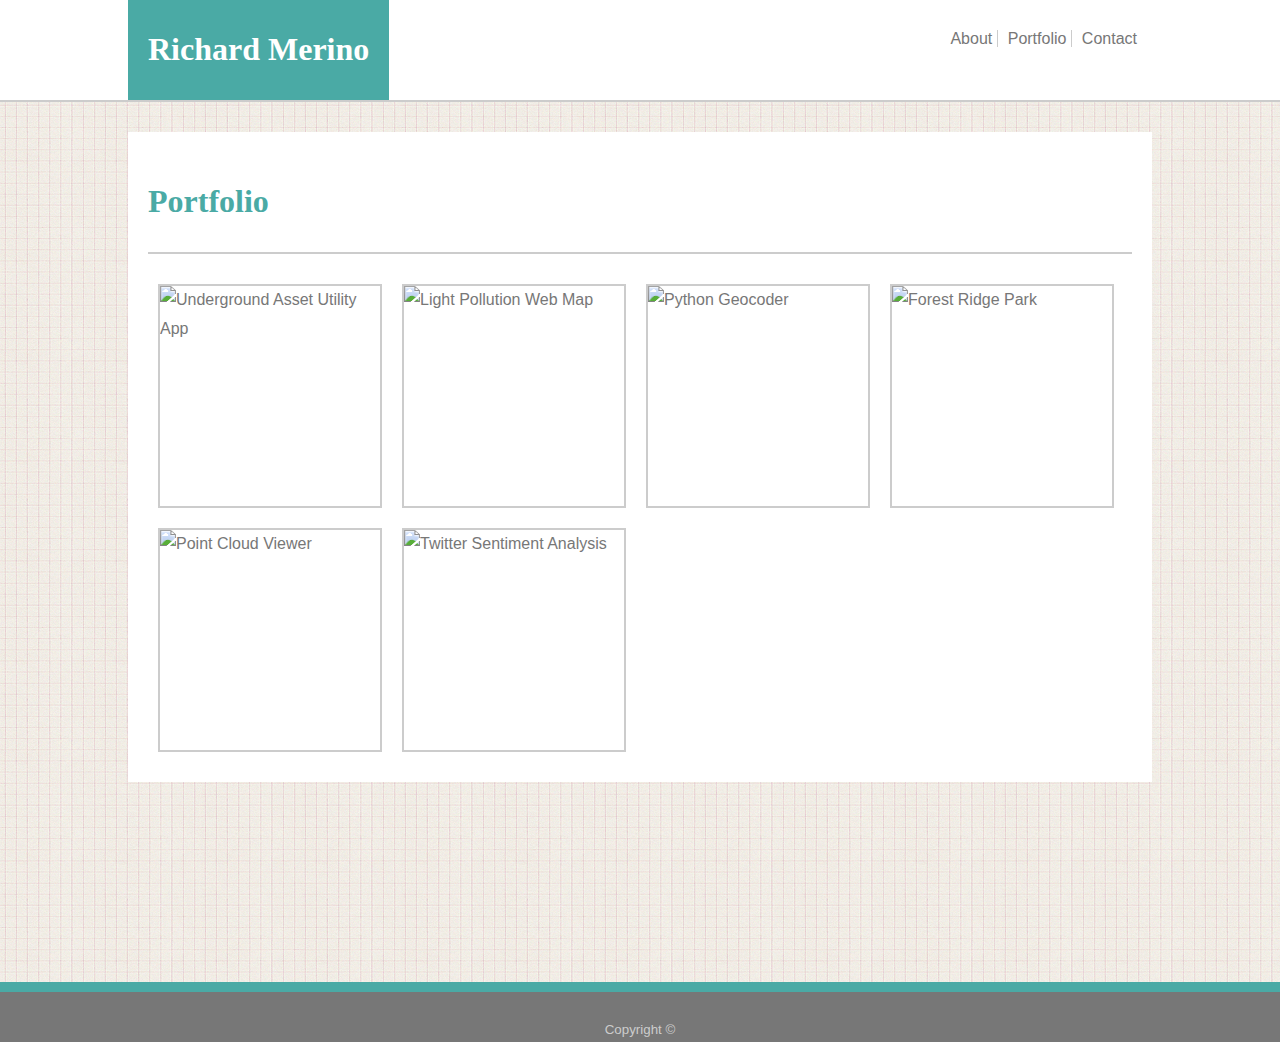
==== portfolio.html @ 3d3dd06a "structured portfolio.html, needs images and links" ====
<!DOCTYPE html>
<html lang="en">
<head>
    <meta charset="UTF-8">
    <meta name="viewport" content="width=device-width, initial-scale=1.0">
    <meta http-equiv="X-UA-Compatible" content="ie=edge">
    <link rel="stylesheet" href="assets/css/style.css">
    <title>Portfolio</title>
</head>
<body>
         <nav>
            <header id="name-logo">
                <h1>Richard Merino</h1>
            </header>
            <section id="links">
                <a class="pipe" href="index.html">About</a>   
                <a class= "pipe" href="portfolio.html">Portfolio</a>   
                <a href="contact.html">Contact</a>   
            </section>
        </nav>
    <div class="wrapper">
        <div class="container">
            <section id="about-me">
                <h1>Portfolio</h1>
            </section>

<!-- Don't touch above! -->
            <!-- SET P ITEMS TO RELATIVE -->
            <!-- first porfolio item -->
            <div class="img-container">
                <a href="">
                <img src="" alt="Underground Asset Utility App" height="224px" width="224px"></div>
                <div class="img-banner"></div>
                </a>
            <!-- second porfolio item -->
            <div class="img-container">
                    <a href="">
                    <img src="" alt="Light Pollution Web Map" height="224px" width="224px"></div>
                    <div class="img-banner"></div>
                    </a>
            <!-- third porfolio item -->
            <div class="img-container">
                    <a href="">
                    <img src="" alt="Python Geocoder" height="224px" width="224px"></div>
                    <div class="img-banner"></div>
                    </a>
            <!-- fourth porfolio item -->
            <div class="img-container">
                    <a href="">
                    <img src="" alt="Forest Ridge Park" height="224px" width="224px"></div>
                    <div class="img-banner"></div>
                    </a>
            <!-- fifth porfolio item -->
            <div class="img-container">
                    <a href="">
                    <img src="" alt="Point Cloud Viewer" height="224px" width="224px"></div>
                    <div class="img-banner"></div>
                    </a>
            <!-- sixth porfolio item -->
            <div class="img-container">
                    <a href="">
                    <img src="" alt="Twitter Sentiment Analysis" height="224px" width="224px"></div>
                    <div class="img-banner"></div>
                    </a>
                
<!-- Don't touch below! -->
         </div>
         <div class="push"> </div>
    </div>

    <div class="footer">
            <div id="copyright"> Copyright ©</div>
    </div>
</body>
</html>
---- assets/css/style.css ----
* {box-sizing: border-box;}
html {height: 100%; margin: 0;}

a {
    color: #777777;
    text-decoration: none;
}

h1 {
    font-family: 'Georgia', Times, Times New Roman, serif;
}

body {
    height: 100%;
    margin:0;
    font-family: 'Arial', 'Helvetica Neue', Helvetica, sans-serif;
    color: #777777;
    background-image: url("../images/background.png");
}

nav {
    background-color: white;
    border-bottom: #cccccc solid 2px;
    width: 100%;
    margin: 0;
    overflow: auto;
}

header {
    background-color: #4aaaa5;
    color: white;
    float: left;
    padding: 10px 20px;
    margin-left: 10%;
}

#links {
    float: right;
    margin: 20px;
    padding: 10px;
    margin-right: 10%;
 
}

#links a {
    padding: 0 5px;
}

.pipe {
    border-right: #cccccc 1px solid;
}

.wrapper {
    min-height: 100%;
    margin-bottom: -50px;
}

img {
    float: left;
    border: #cccccc solid 2px;
    margin-right: 20px;
}

.container {
    margin: 30px 10%;
    background-color: white;
    padding: 20px;
    overflow: auto;
    line-height: 1.8;  
}

.footer {
    width: 100%;
    background-color: #4aaaa5;
    height: 60px;
    position: relative;
}

.footer,
.push {
    height: 60px;
}

#copyright {
    text-align: center;
    background-color: #777777;
    display: block;
    color: #cccccc;
    padding-top: 30px;
    padding-bottom: 5px;
    width: 100%;
    position: absolute;
    bottom: 0;
    margin: 0;
    font-size: 10pt;    
}

#about-me {
    color: #4aaaa5;
    border-bottom: #cccccc 2px solid;
    margin-bottom: 20px;

}

/* PORTFOLIO PAGE TARGETED */

.img-container {
    /* border-bottom: red 10px solid; */
    float: left;
    overflow: auto;
    width: 224px;
    margin: 10px;
    position: relative;
}
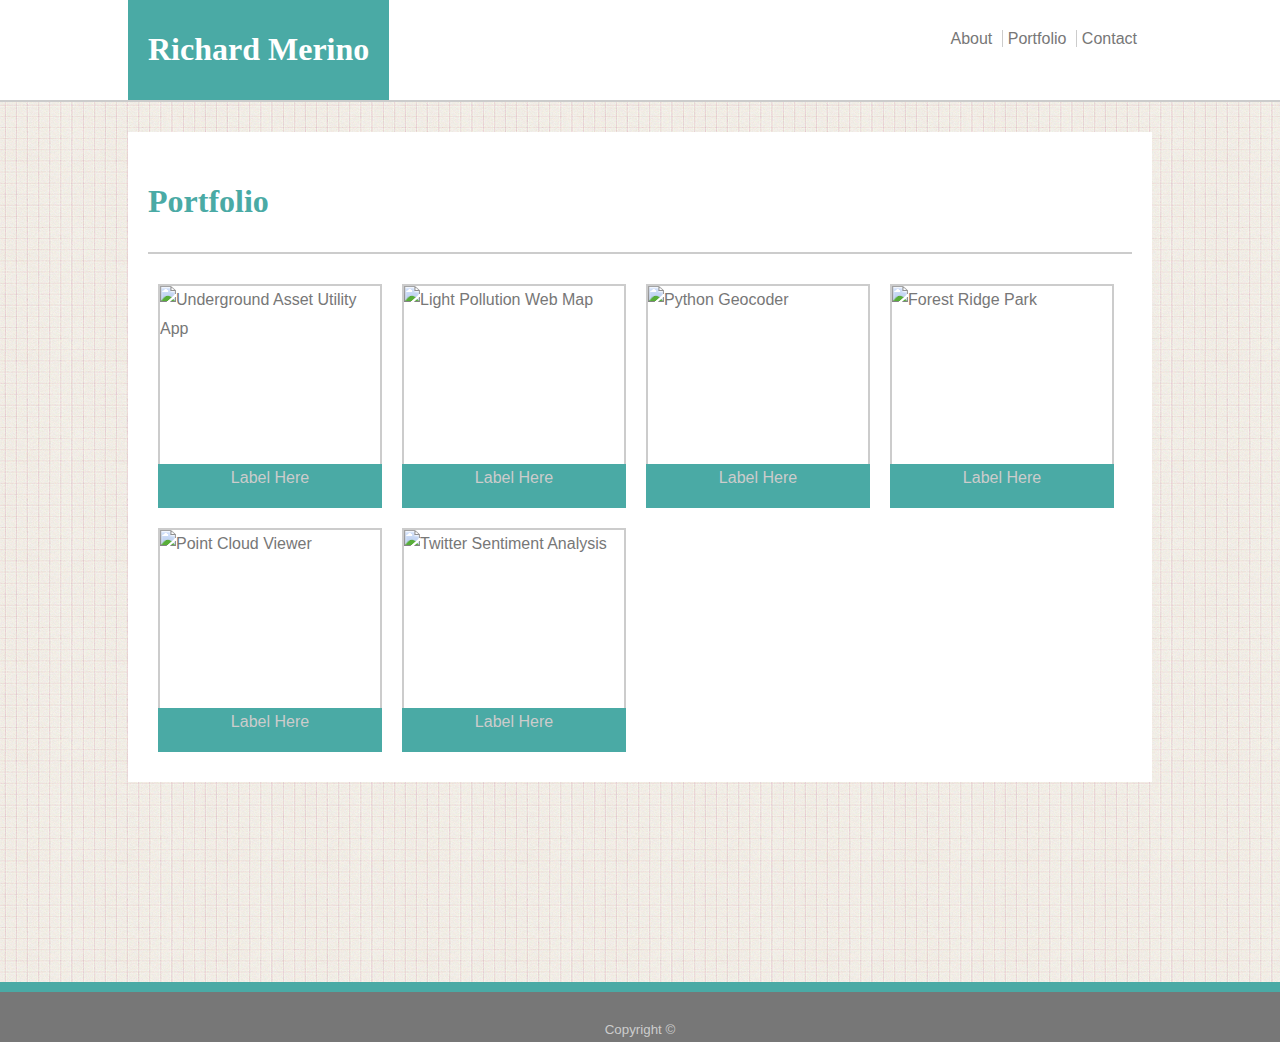
==== commit fd4aa96c: "Added image banners, adjusted nav links... still needs images and links" ====
--- a/portfolio.html
+++ b/portfolio.html
@@ -13,9 +13,9 @@
                 <h1>Richard Merino</h1>
             </header>
             <section id="links">
-                <a class="pipe" href="index.html">About</a>   
-                <a class= "pipe" href="portfolio.html">Portfolio</a>   
-                <a href="contact.html">Contact</a>   
+                <a class="pipe" href="index.html">About </a>   
+                <a class= "pipe" href="portfolio.html"> Portfolio </a>   
+                <a href="contact.html"> Contact</a>   
             </section>
         </nav>
     <div class="wrapper">
@@ -29,39 +29,41 @@
             <!-- first porfolio item -->
             <div class="img-container">
                 <a href="">
-                <img src="" alt="Underground Asset Utility App" height="224px" width="224px"></div>
-                <div class="img-banner"></div>
-                </a>
+                <img src="" alt="Underground Asset Utility App" height="224px" width="224px">
+                <div class="img-banner">Label Here</div>
+                </a></div>
+            
             <!-- second porfolio item -->
             <div class="img-container">
                     <a href="">
-                    <img src="" alt="Light Pollution Web Map" height="224px" width="224px"></div>
-                    <div class="img-banner"></div>
-                    </a>
+                    <img src="" alt="Light Pollution Web Map" height="224px" width="224px">
+                    <div class="img-banner">Label Here</div>
+                    </a></div>
+                    
             <!-- third porfolio item -->
             <div class="img-container">
                     <a href="">
-                    <img src="" alt="Python Geocoder" height="224px" width="224px"></div>
-                    <div class="img-banner"></div>
-                    </a>
+                    <img src="" alt="Python Geocoder" height="224px" width="224px">
+                    <div class="img-banner">Label Here</div>
+                    </a></div>
             <!-- fourth porfolio item -->
             <div class="img-container">
                     <a href="">
-                    <img src="" alt="Forest Ridge Park" height="224px" width="224px"></div>
-                    <div class="img-banner"></div>
-                    </a>
+                    <img src="" alt="Forest Ridge Park" height="224px" width="224px">
+                    <div class="img-banner">Label Here</div>
+                    </a></div>
             <!-- fifth porfolio item -->
             <div class="img-container">
                     <a href="">
-                    <img src="" alt="Point Cloud Viewer" height="224px" width="224px"></div>
-                    <div class="img-banner"></div>
-                    </a>
+                    <img src="" alt="Point Cloud Viewer" height="224px" width="224px">
+                    <div class="img-banner">Label Here</div>
+                    </a></div>
             <!-- sixth porfolio item -->
             <div class="img-container">
                     <a href="">
-                    <img src="" alt="Twitter Sentiment Analysis" height="224px" width="224px"></div>
-                    <div class="img-banner"></div>
-                    </a>
+                    <img src="" alt="Twitter Sentiment Analysis" height="224px" width="224px">
+                    <div class="img-banner">Label Here</div>
+                    </a></div>
                 
 <!-- Don't touch below! -->
          </div>
--- a/assets/css/style.css
+++ b/assets/css/style.css
@@ -47,6 +47,7 @@
 }
 
 .pipe {
+    padding-right: 10px;
     border-right: #cccccc 1px solid;
 }
 
@@ -112,3 +113,15 @@
     margin: 10px;
     position: relative;
 }
+
+.img-banner {
+    position: absolute;
+    width: 224px;
+    height: 20%;
+    bottom: 0;
+    left: 0;
+    float: inherit;
+    background-color: #4aaaa5;
+    color: #cccccc;
+    text-align: center;
+}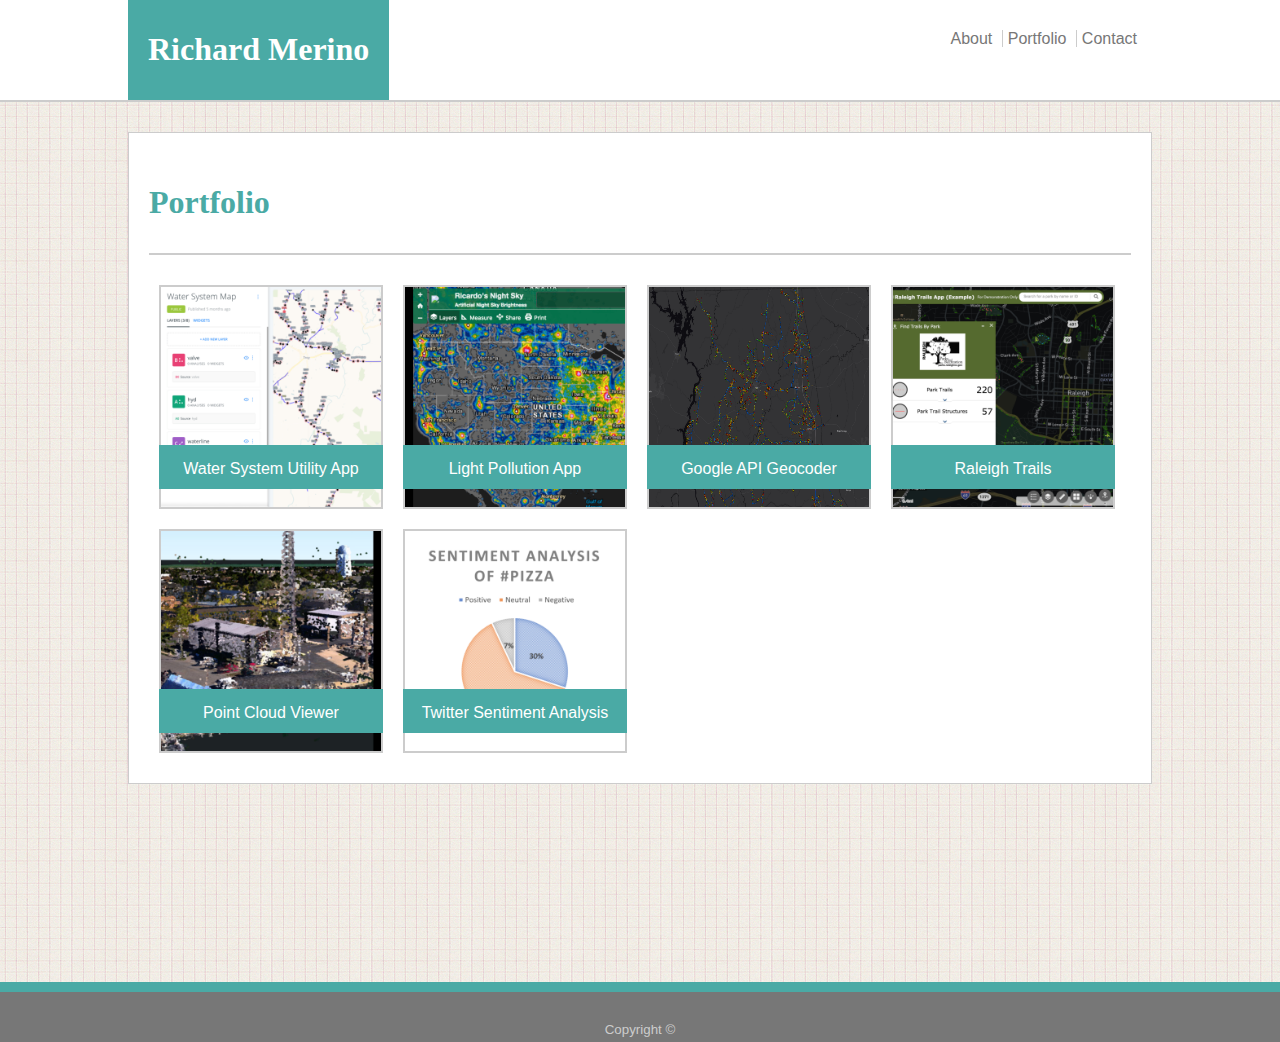
==== commit 64e68dba: "added portfolio images and links, adjusted image banners" ====
--- a/portfolio.html
+++ b/portfolio.html
@@ -28,41 +28,41 @@
             <!-- SET P ITEMS TO RELATIVE -->
             <!-- first porfolio item -->
             <div class="img-container">
-                <a href="">
-                <img src="" alt="Underground Asset Utility App" height="224px" width="224px">
-                <div class="img-banner">Label Here</div>
+                <a href="https://rmerino.carto.com/builder/025afbe3-c25f-4fbe-b99a-7dd27117560a/embed">
+                <img src="assets/images/1.jpg" alt="Underground Asset Utility App" height="224px" width="224px">
+                <div class="img-banner">Water System Utility App</div>
                 </a></div>
             
             <!-- second porfolio item -->
             <div class="img-container">
-                    <a href="">
-                    <img src="" alt="Light Pollution Web Map" height="224px" width="224px">
-                    <div class="img-banner">Label Here</div>
+                    <a href="http://www.arcgis.com/apps/View/index.html?appid=df0a3c71e46a48be9361ab13603b1c50">
+                    <img src="assets/images/2.jpg" alt="Light Pollution Web Map" height="224px" width="224px">
+                    <div class="img-banner">Light Pollution App</div>
                     </a></div>
                     
             <!-- third porfolio item -->
             <div class="img-container">
-                    <a href="">
-                    <img src="" alt="Python Geocoder" height="224px" width="224px">
-                    <div class="img-banner">Label Here</div>
+                    <a href="assets/python/geocoder.py">
+                    <img src="assets/images/3.jpg" alt="Python Geocoder" height="224px" width="224px">
+                    <div class="img-banner">Google API Geocoder</div>
                     </a></div>
             <!-- fourth porfolio item -->
             <div class="img-container">
-                    <a href="">
-                    <img src="" alt="Forest Ridge Park" height="224px" width="224px">
-                    <div class="img-banner">Label Here</div>
+                    <a href="http://ral.maps.arcgis.com/apps/webappviewer/index.html?id=157f8e41aa354f1687707b8f1a628946">
+                    <img src="assets/images/4.jpg" alt="Raleigh Trails" height="224px" width="224px">
+                    <div class="img-banner">Raleigh Trails</div>
                     </a></div>
             <!-- fifth porfolio item -->
             <div class="img-container">
-                    <a href="">
-                    <img src="" alt="Point Cloud Viewer" height="224px" width="224px">
-                    <div class="img-banner">Label Here</div>
+                    <a href="https://www.arcgis.com/apps/Styler/index.html?appid=3e3b9c2b747843b791339935f75e26b7">
+                    <img src="assets/images/5.jpg" alt="Point Cloud Viewer" height="224px" width="224px">
+                    <div class="img-banner">Point Cloud Viewer</div>
                     </a></div>
             <!-- sixth porfolio item -->
             <div class="img-container">
-                    <a href="">
-                    <img src="" alt="Twitter Sentiment Analysis" height="224px" width="224px">
-                    <div class="img-banner">Label Here</div>
+                    <a href="assets/python/TwtrSentimentAnalysis-1.py">
+                    <img src="assets/images/6.jpg" alt="Twitter Sentiment Analysis" height="224px" width="224px">
+                    <div class="img-banner">Twitter Sentiment Analysis</div>
                     </a></div>
                 
 <!-- Don't touch below! -->
--- a/assets/css/style.css
+++ b/assets/css/style.css
@@ -68,6 +68,7 @@
     padding: 20px;
     overflow: auto;
     line-height: 1.8;  
+    border: #cccccc solid 1pt;
 }
 
 .footer {
@@ -112,16 +113,22 @@
     width: 224px;
     margin: 10px;
     position: relative;
+    line-height: 1;
 }
 
 .img-banner {
     position: absolute;
+    margin: auto;
     width: 224px;
     height: 20%;
-    bottom: 0;
+    bottom: 20px;
     left: 0;
     float: inherit;
     background-color: #4aaaa5;
-    color: #cccccc;
+    color: white;
     text-align: center;
-}+    line-height: 3;
+ 
+}
+
+
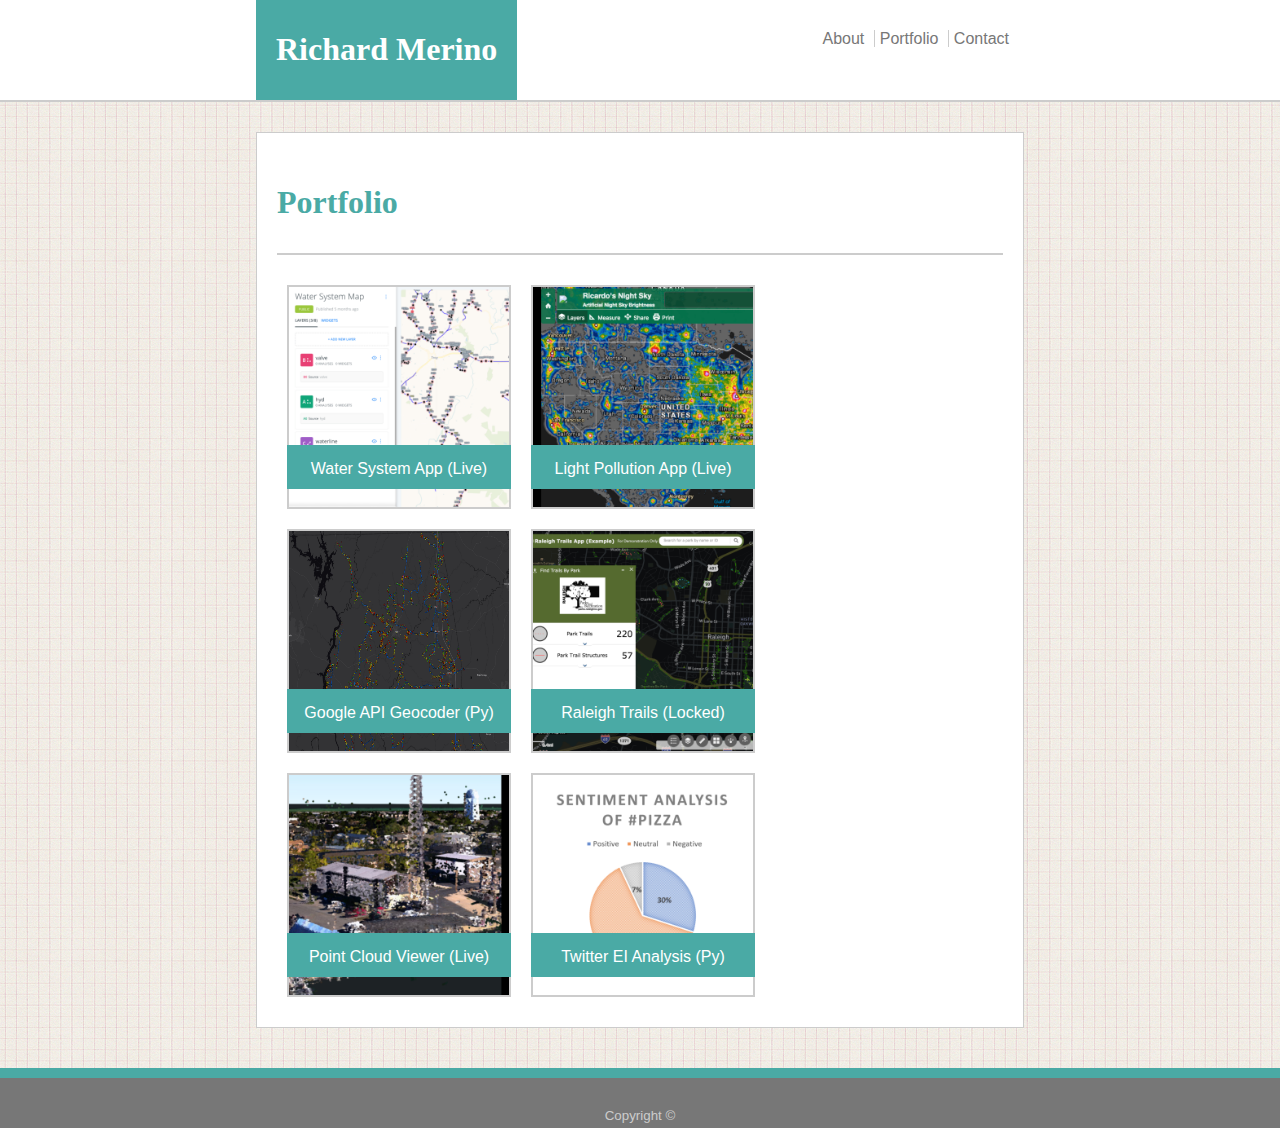
==== commit db6b6260: "updated img banner text" ====
--- a/portfolio.html
+++ b/portfolio.html
@@ -30,39 +30,39 @@
             <div class="img-container">
                 <a href="https://rmerino.carto.com/builder/025afbe3-c25f-4fbe-b99a-7dd27117560a/embed">
                 <img src="assets/images/1.jpg" alt="Underground Asset Utility App" height="224px" width="224px">
-                <div class="img-banner">Water System Utility App</div>
+                <div class="img-banner">Water System App (Live)</div>
                 </a></div>
             
             <!-- second porfolio item -->
             <div class="img-container">
                     <a href="http://www.arcgis.com/apps/View/index.html?appid=df0a3c71e46a48be9361ab13603b1c50">
                     <img src="assets/images/2.jpg" alt="Light Pollution Web Map" height="224px" width="224px">
-                    <div class="img-banner">Light Pollution App</div>
+                    <div class="img-banner">Light Pollution App (Live)</div>
                     </a></div>
                     
             <!-- third porfolio item -->
             <div class="img-container">
                     <a href="assets/python/geocoder.py">
                     <img src="assets/images/3.jpg" alt="Python Geocoder" height="224px" width="224px">
-                    <div class="img-banner">Google API Geocoder</div>
+                    <div class="img-banner">Google API Geocoder (Py)</div>
                     </a></div>
             <!-- fourth porfolio item -->
             <div class="img-container">
                     <a href="http://ral.maps.arcgis.com/apps/webappviewer/index.html?id=157f8e41aa354f1687707b8f1a628946">
                     <img src="assets/images/4.jpg" alt="Raleigh Trails" height="224px" width="224px">
-                    <div class="img-banner">Raleigh Trails</div>
+                    <div class="img-banner">Raleigh Trails (Locked)</div>
                     </a></div>
             <!-- fifth porfolio item -->
             <div class="img-container">
                     <a href="https://www.arcgis.com/apps/Styler/index.html?appid=3e3b9c2b747843b791339935f75e26b7">
                     <img src="assets/images/5.jpg" alt="Point Cloud Viewer" height="224px" width="224px">
-                    <div class="img-banner">Point Cloud Viewer</div>
+                    <div class="img-banner">Point Cloud Viewer (Live)</div>
                     </a></div>
             <!-- sixth porfolio item -->
             <div class="img-container">
                     <a href="assets/python/TwtrSentimentAnalysis-1.py">
                     <img src="assets/images/6.jpg" alt="Twitter Sentiment Analysis" height="224px" width="224px">
-                    <div class="img-banner">Twitter Sentiment Analysis</div>
+                    <div class="img-banner">Twitter EI Analysis (Py)</div>
                     </a></div>
                 
 <!-- Don't touch below! -->
--- a/assets/css/style.css
+++ b/assets/css/style.css
@@ -4,6 +4,10 @@
 a {
     color: #777777;
     text-decoration: none;
+}
+
+a:hover {
+    color: #E89F0C;
 }
 
 h1 {
@@ -31,14 +35,17 @@
     color: white;
     float: left;
     padding: 10px 20px;
-    margin-left: 10%;
+    margin-left: 20%;
+}
+header:hover {
+    background-color: #E89F0C;
 }
 
 #links {
     float: right;
     margin: 20px;
     padding: 10px;
-    margin-right: 10%;
+    margin-right: 20%;
  
 }
 
@@ -63,7 +70,7 @@
 }
 
 .container {
-    margin: 30px 10%;
+    margin: 30px 20%;
     background-color: white;
     padding: 20px;
     overflow: auto;
@@ -128,7 +135,28 @@
     color: white;
     text-align: center;
     line-height: 3;
- 
 }
 
+.img-banner:hover {
+    background-color: #E89F0C;
+}
 
+/* CONTACT PAGE TARGETED */
+
+input,
+textarea {
+    width: 100%;
+    padding: 5px;
+    margin-bottom: 10px;
+}
+
+button {
+color: white;
+background-color: #4aaaa5;
+height: 30px;
+width: 90px;
+}
+
+button:hover {
+    background-color: #E89F0C;
+}
